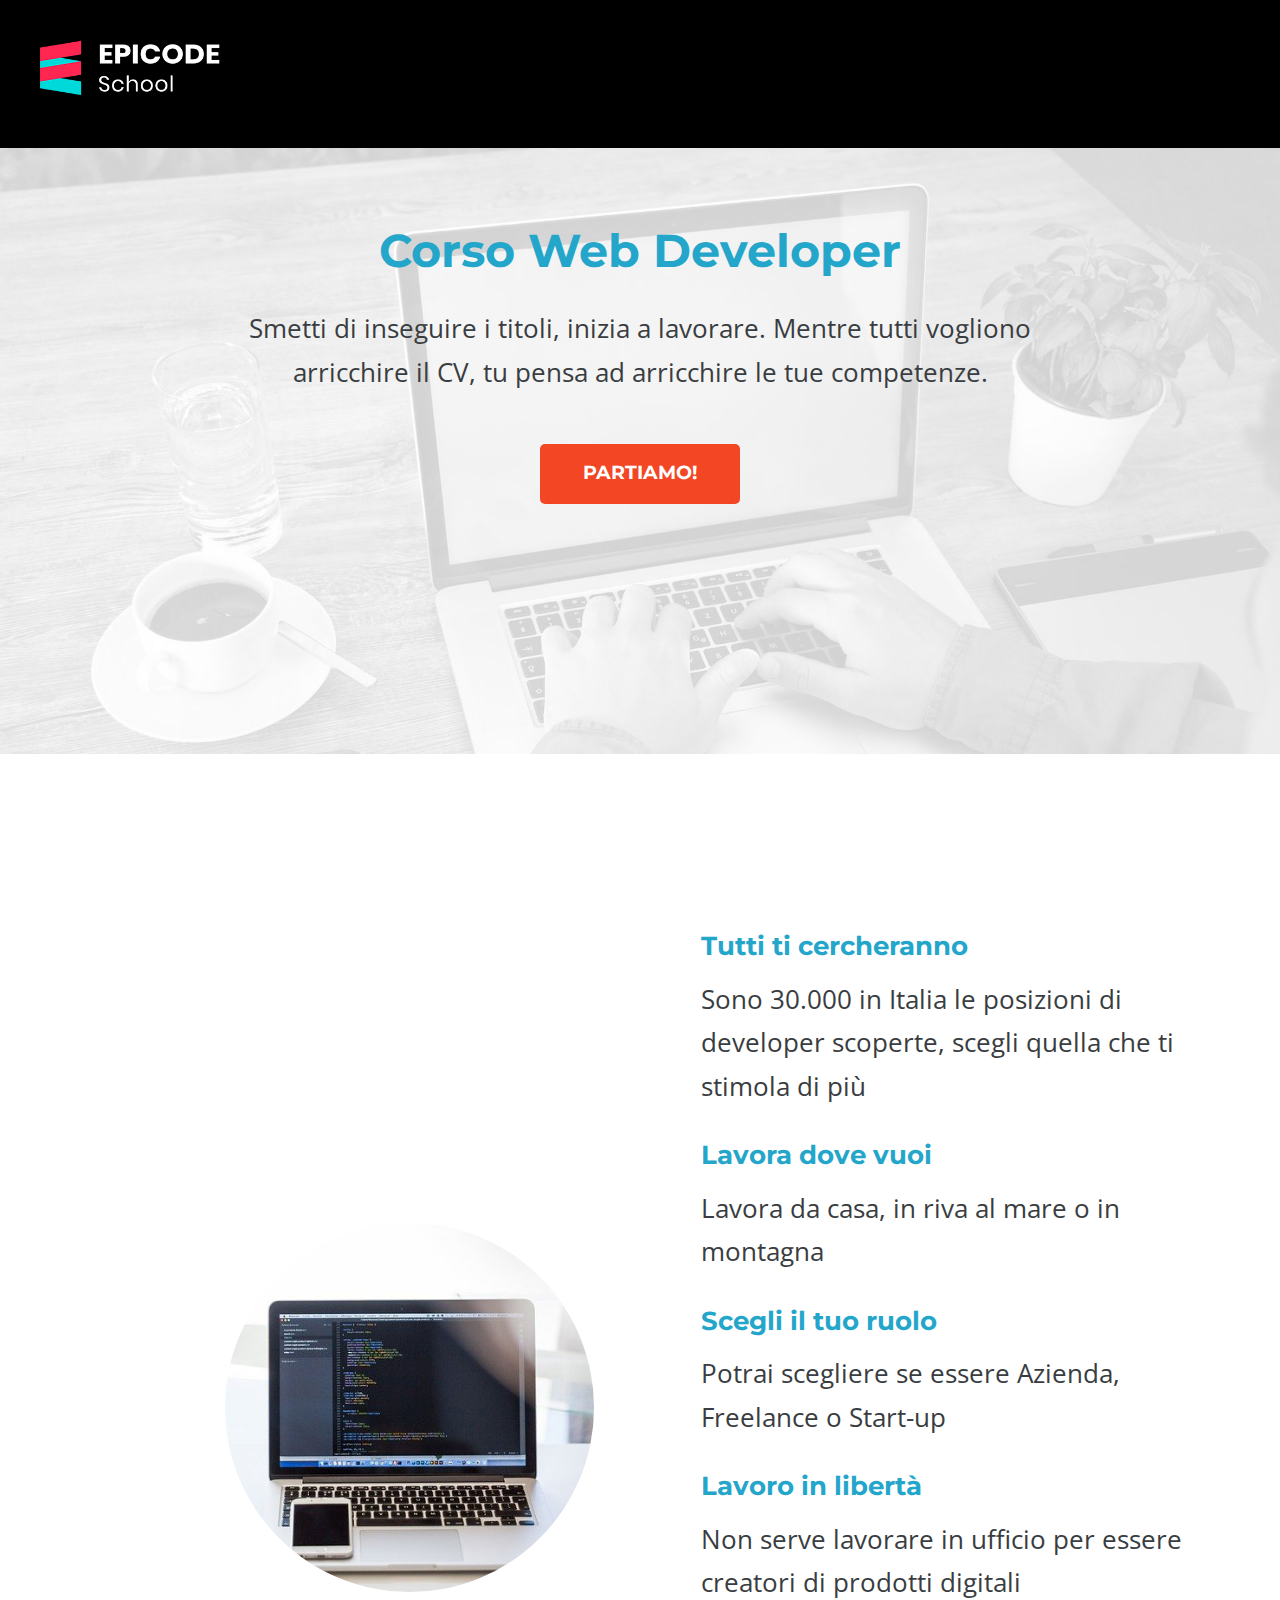
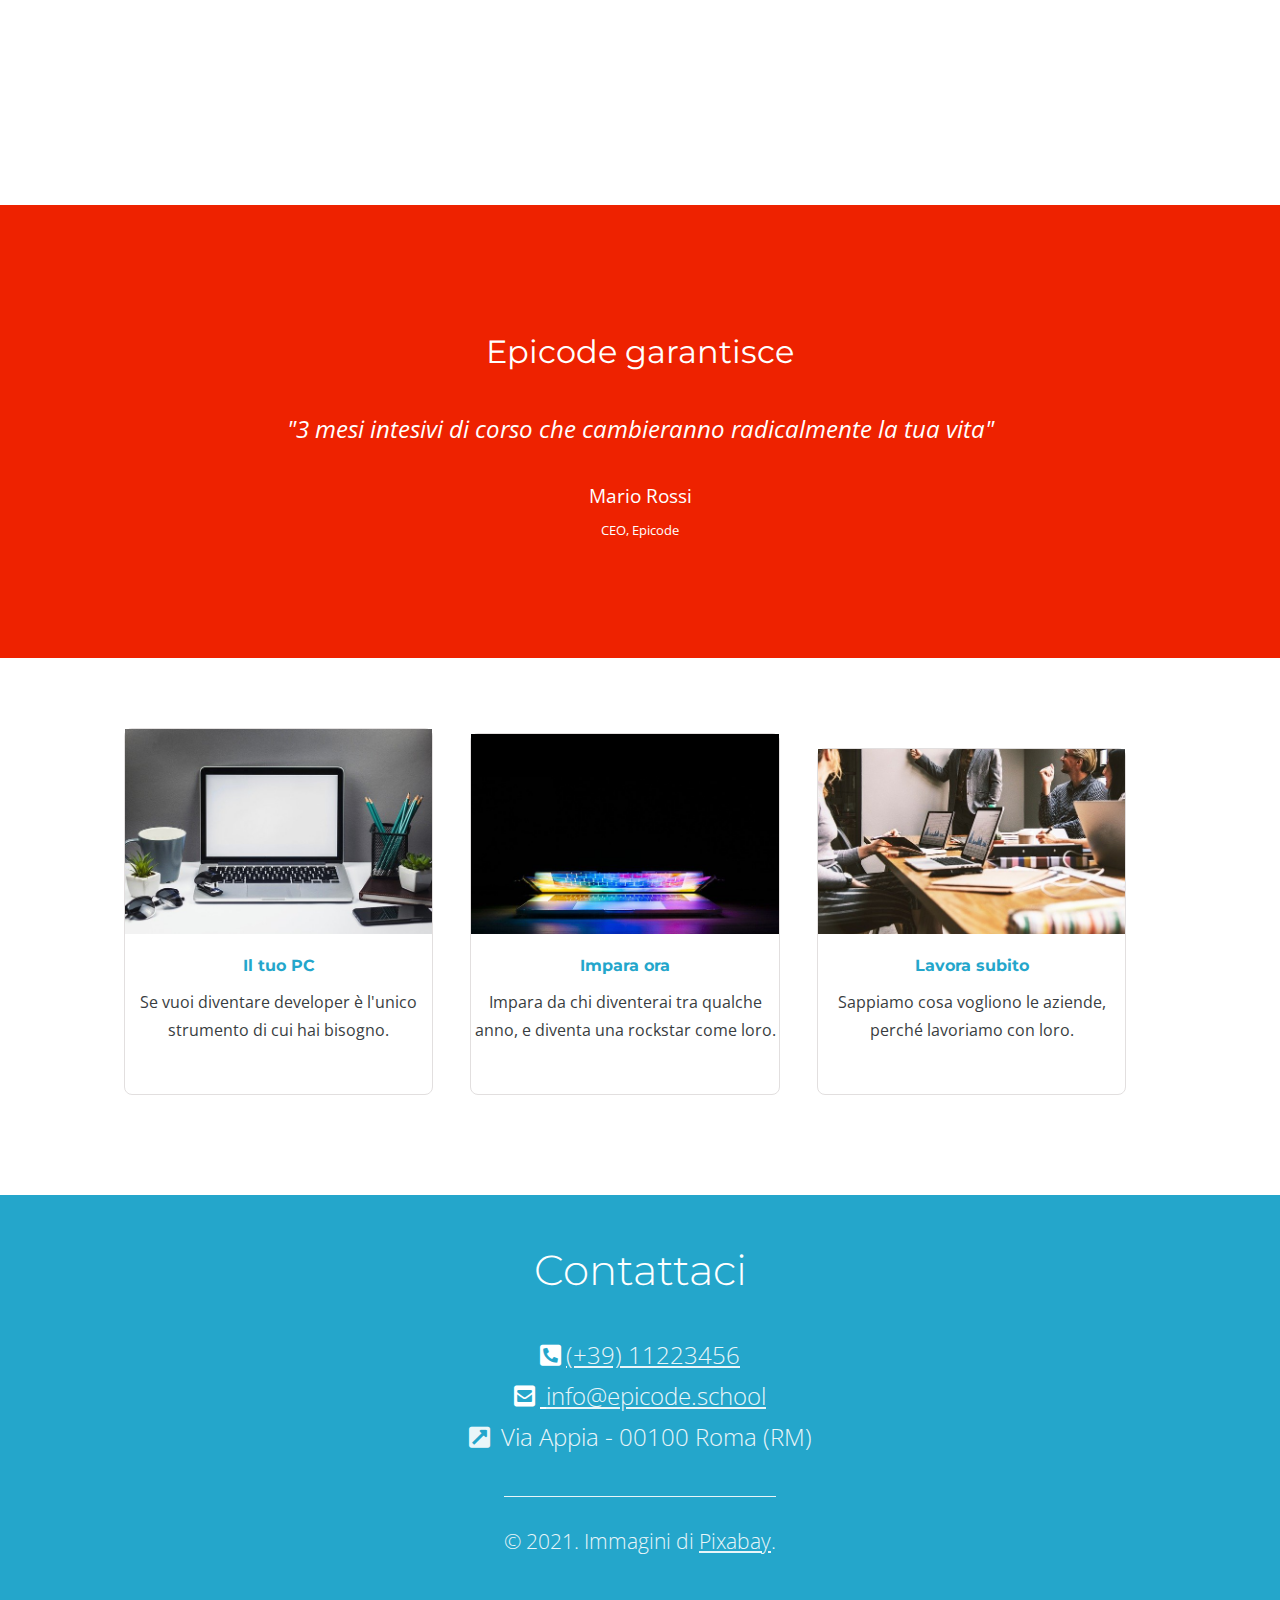
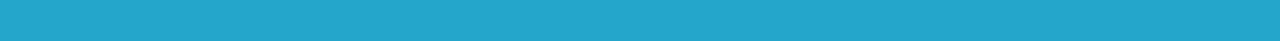
==== index - Desktop.html @ 157e1ded "U1-W1-D5 Finito + Extra" ====
<!DOCTYPE html>
<html lang="en">
  <head>
    <meta charset="UTF-8" />
    <meta http-equiv="X-UA-Compatible" content="IE=edge" />
    <meta name="viewport" content="width=device-width, initial-scale=1.0" />
    <meta
      name="description"
      content="Da zero a Epicode con i corsi completi per diventare uno sviluppatore professionista in 3 mesi."
    />
    <link rel="stylesheet" href="css/reset.css" />
    <link rel="stylesheet" href="css/font-awesome.css" />
    <link rel="preconnect" href="https://fonts.googleapis.com" />
    <link rel="preconnect" href="https://fonts.gstatic.com" crossorigin />
    <link
      href="https://fonts.googleapis.com/css2?family=Montserrat:wght@700&family=Open+Sans:ital,wght@0,300;0,400;0,700;1,400&display=swap"
      rel="stylesheet"
    />
    <link rel="stylesheet" href="css/style - desktop.css" />
    <title>Corso Web Developer - Epicode school</title>
  </head>
  <body>
    <!-- INIZIO HEADER -->
    <header class="header">
      <!-- LOGO -->
      <div class="logo-container">
        <img class="logo" src="images/logo.png" alt="Logo di Epicode" />
      </div>
      <!-- FINE LOGO -->

      <!-- INIZIO NAV -->
      <nav class="nav">
        <h1 class="title bold">Corso Web Developer</h1>
        <p class="sub-headline">
          Smetti di inseguire i titoli, inizia a lavorare. Mentre tutti vogliono
          arricchire il CV, tu pensa ad arricchire le tue competenze.
        </p>
        <div class="fake-button">
          <p><a class="link" href="#"> partiamo!</a></p>
        </div>
      </nav>
      <!-- FINE NAV -->
    </header>
    <!-- FINE HEADER -->

    <!-- INIZIO MAIN -->
    <main class="main">
      <!-- INIZIO SECTION 1-->
      <section class="section-1">
        <div class="circle-photo">
          <img src="./images/notebook.jpg" alt="Foto di un notebook" />
        </div>
        <div class="copy-container">
          <h4 class="paragraph-headings bold">Tutti ti cercheranno</h4>
          <p>
            Sono 30.000 in Italia le posizioni di developer scoperte, scegli
            quella che ti stimola di più
          </p>
          <h4 class="paragraph-headings bold">Lavora dove vuoi</h4>
          <p>Lavora da casa, in riva al mare o in montagna</p>
          <h4 class="paragraph-headings bold">Scegli il tuo ruolo</h4>
          <p>Potrai scegliere se essere Azienda, Freelance o Start-up</p>
          <h4 class="paragraph-headings bold">Lavoro in libertà</h4>
          <p>
            Non serve lavorare in ufficio per essere creatori di prodotti digitali
          </p>
        </div>
      </section>
      <!-- FINE SECTION 1-->

      <!-- INIZIO SECTION-2 -->

      <section class="section-2-red">
        <h3 class="cta guarantee">Epicode garantisce</h3>
        <p class="testimonial">
          "3 mesi intesivi di corso che cambieranno radicalmente la tua vita"
        </p>
        <p class="ceo-name">Mario Rossi</p>
        <p class="ceo">CEO, Epicode</p>
      </section>
      <!-- FINE SECTION 2 -->

      <!-- INIZIO SECTION 3-->
      <section class="section-3">
        <!-- PRIMO RIQUADRO IMG -->
        <div class="riquadri-img">
          <img src="./images/foto1.jpg" alt="Foto di un notebook" />
          <h2 class="paragraph-headings bold">Il tuo PC</h2>
          <p>
            Se vuoi diventare developer è l'unico strumento di cui hai bisogno.
          </p>
        </div>
        <!-- SECONDO RIQUADRO IMG-->
        <div class="riquadri-img">
          <img
            src="./images/foto2.jpg"
            alt="Foto di Nootebook con tastiera illuminata"
          />
          <p class="paragraph-headings bold">Impara ora</p>
          <p>
            Impara da chi diventerai tra qualche anno, e diventa una rockstar
            come loro.
          </p>
        </div>
        <!-- TERZO RIQUADRO IMG -->
        <div class="riquadri-img">
          <img src="./images/foto3.jpg" alt="Sviluppatori web in riunione" />
          <p class="paragraph-headings bold">Lavora subito</p>
          <p>Sappiamo cosa vogliono le aziende, perché lavoriamo con loro.</p>
        </div>
      </section>
      <!-- FINE SECOND SECTION -->
    </main>
    <!-- FINE MAIN -->

    <!-- INIZIO FOOTER -->
    <footer class="footer">
      <h5 class="cta">Contattaci</h5>
      <address class="address">
        <p class="footer-contact">
            
            <i class="fas fa-phone-square-alt"></i><a class="link" href="tel:+3911223456"
            >(+39) 11223456</a
        </p>
        <p class="footer-contact">
          <i class="fas fa-envelope-square"></i>
          <a class="link" href="mailto:info@epicode.school"
            >info@epicode.school</a
          >
        </p>
        <p class="footer-contact" id="last-contact"><i class="fas fa-external-link-square-alt"></i>
          Via Appia - 00100 Roma (RM)
        </p>
      </address>
      <p class="copy">
        &copy 2021. Immagini di <span class="pixabay">Pixabay</span>.
      </p>
    </footer>
    <!-- FINE FOOTER -->
  </body>
</html>
---- css/style - desktop.css ----
/* Your styles here */

/* COMMON */

body {
  text-align: center;
  color: #393d41;
  font-size: 1.6rem;
  font-family: "Open Sans", sans-serif;
  line-height: 1.7;
}

.bold {
  font-weight: 700;
  color: #24a6cb;
  font-family: "Montserrat", sans-serif;
}

.link {
  text-decoration: none;
  color: white;
}

.cta {
  font-family: "Montserrat", sans-serif;
  font-size: 2.6rem;
  margin-bottom: 30px;
}

/* HEADER */

.header .logo-container {
  background-color: black;
  padding: 40px;
  text-align: left;
}

.header .logo-container .logo {
  width: 180px;
}

/* NAV */

.nav {
  background-image: url(../images/banner.jpg);
  background-size: cover;
  background-repeat: no-repeat;
  padding-top: 80px;
  padding-left: 25px;
  padding-right: 25px;
  padding-bottom: 250px;
}

.nav .sub-headline {
  margin-left: 15%;
  margin-right: 15%;
}

.nav .title {
  font-family: "Montserrat", sans-serif;
  font-size: 2.9rem;
  line-height: 1;
  margin-bottom: 33px;
}

.nav .fake-button {
  font-weight: 700;
  font-size: 1.2rem;
  font-family: "Montserrat", sans-serif;
  text-transform: uppercase;
  background-color: #f24625;
  width: 200px;
  height: 60px;
  margin: 50px auto 0px;
  border-radius: 5px;
  line-height: 3;
}

/* FINE NAV */
/* FINE HEADER */

/* MAIN */

.section-1 {
  padding-top: 170px;
  padding-left: 25px;
  padding-right: 25px;
  padding-bottom: 170px;
  text-align: left;
}

/* SECTION-1 */

.main .section-1 p {
  margin-bottom: 25px;
}

.main .section-1 .paragraph-headings {
  margin-bottom: 10px;
}

.main .section-1 .circle-photo {
  margin: auto;
  margin-bottom: 30px;
  margin-top: 30px;
  border-radius: 50%;
  width: 30%;
  display: inline-block;
}

.main .section-1 .circle-photo img {
  width: 100%;
  border-radius: 50%;
  margin-left: 200px;
}

.main .section-1 .copy-container {
  width: 40%;
  display: inline-block;
  margin-left: 300px;
}

/* FINE SECTION-1 */

/* SECTION 2 */

.section-2-red {
  padding-top: 120px;
  padding-bottom: 110px;
  padding-left: 20px;
  padding-right: 20px;
  background-color: #ee2200;
  color: white;
}

.section-2-red .guarantee {
  font-size: 2rem;
}

.section-2-red .testimonial {
  font-style: italic;
  font-size: 1.5rem;
  margin-bottom: 30px;
}

.section-2-red .ceo-name {
  font-size: 1.2rem;
}

.section-2-red .ceo {
  line-height: 2.2rem;
  font-size: 0.8rem;
}

/* FINE SECTION-2 */

/* INIZIO SECTION-3 */

.section-3 {
  padding-top: 70px;
  padding-left: 25px;
  padding-right: 25px;
  padding-bottom: 60px;
}

.section-3 .riquadri-img {
  border: 1px solid #e2dfdf;
  padding-bottom: 50px;
  border-radius: 8px;
  margin-bottom: 40px;
  font-size: 1.4rem;
  display: inline-block;
  width: 25%;
  font-size: 1rem;
  margin-right: 30px;
}

.section-3 .riquadri-img img {
  width: 100%;
  margin: auto;
  margin-bottom: 10px;
}

.section-3 .riquadri-img .paragraph-headings {
  margin-bottom: 10px;
}

/* FINE SECTION 3 */
/* FINE MAIN */

/* FOOTER */

.footer {
  background-color: #24a6cb;
  color: rgba(255, 255, 255);
  padding-top: 40px;
  padding-bottom: 80px;
  font-weight: 300;
}

.footer .address .footer-contact {
  font-weight: 300;
  font-size: 1.5rem;
  text-decoration: underline;
}

.footer .address #last-contact {
  padding-bottom: 30px;
  margin-bottom: 30px;
  text-decoration: none;
  opacity: 0.9;
}

.footer .address .link {
  opacity: 0.9;
}

.footer .copy {
  padding-top: 30px;
  font-size: 1.3rem;
  opacity: 0.9;
  border-top: 1px solid white;
  display: inline;
}

.footer .copy .pixabay {
  text-decoration: underline;
}

.fas {
  margin-right: 5px;
}
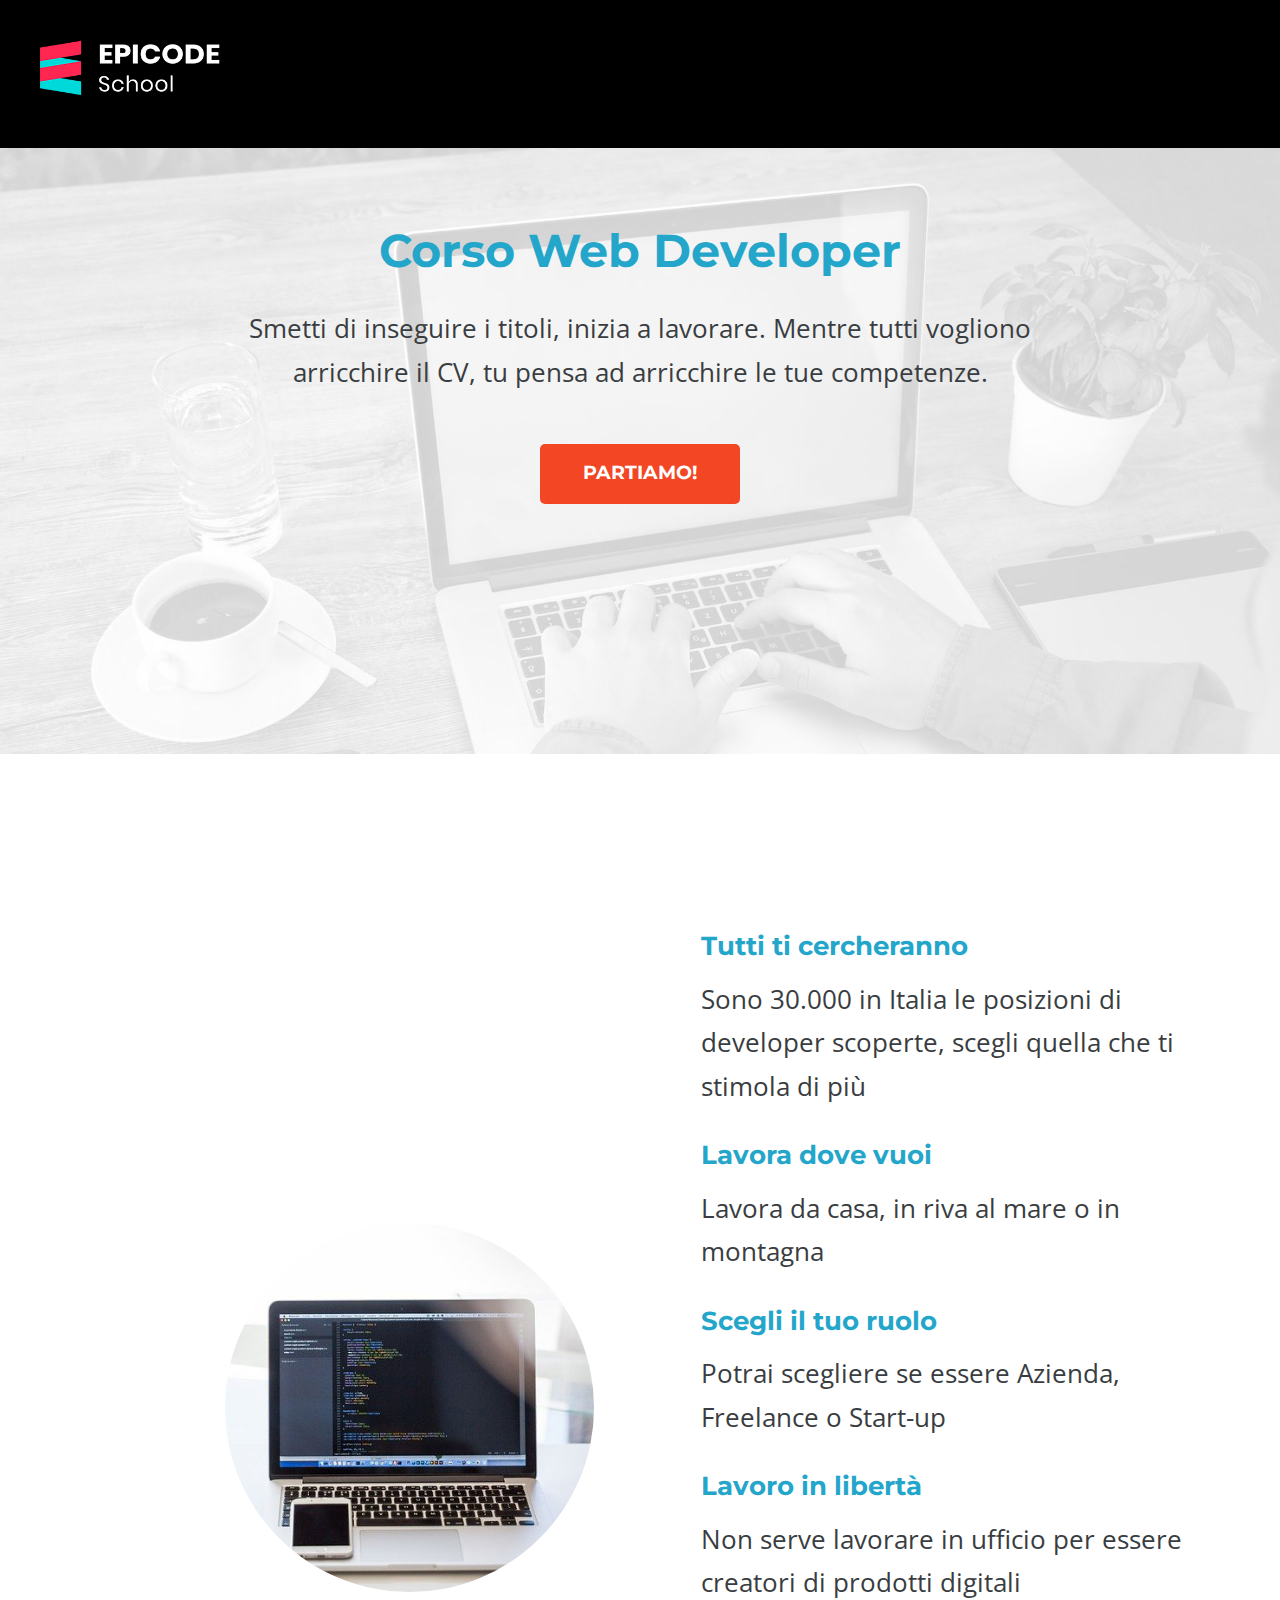
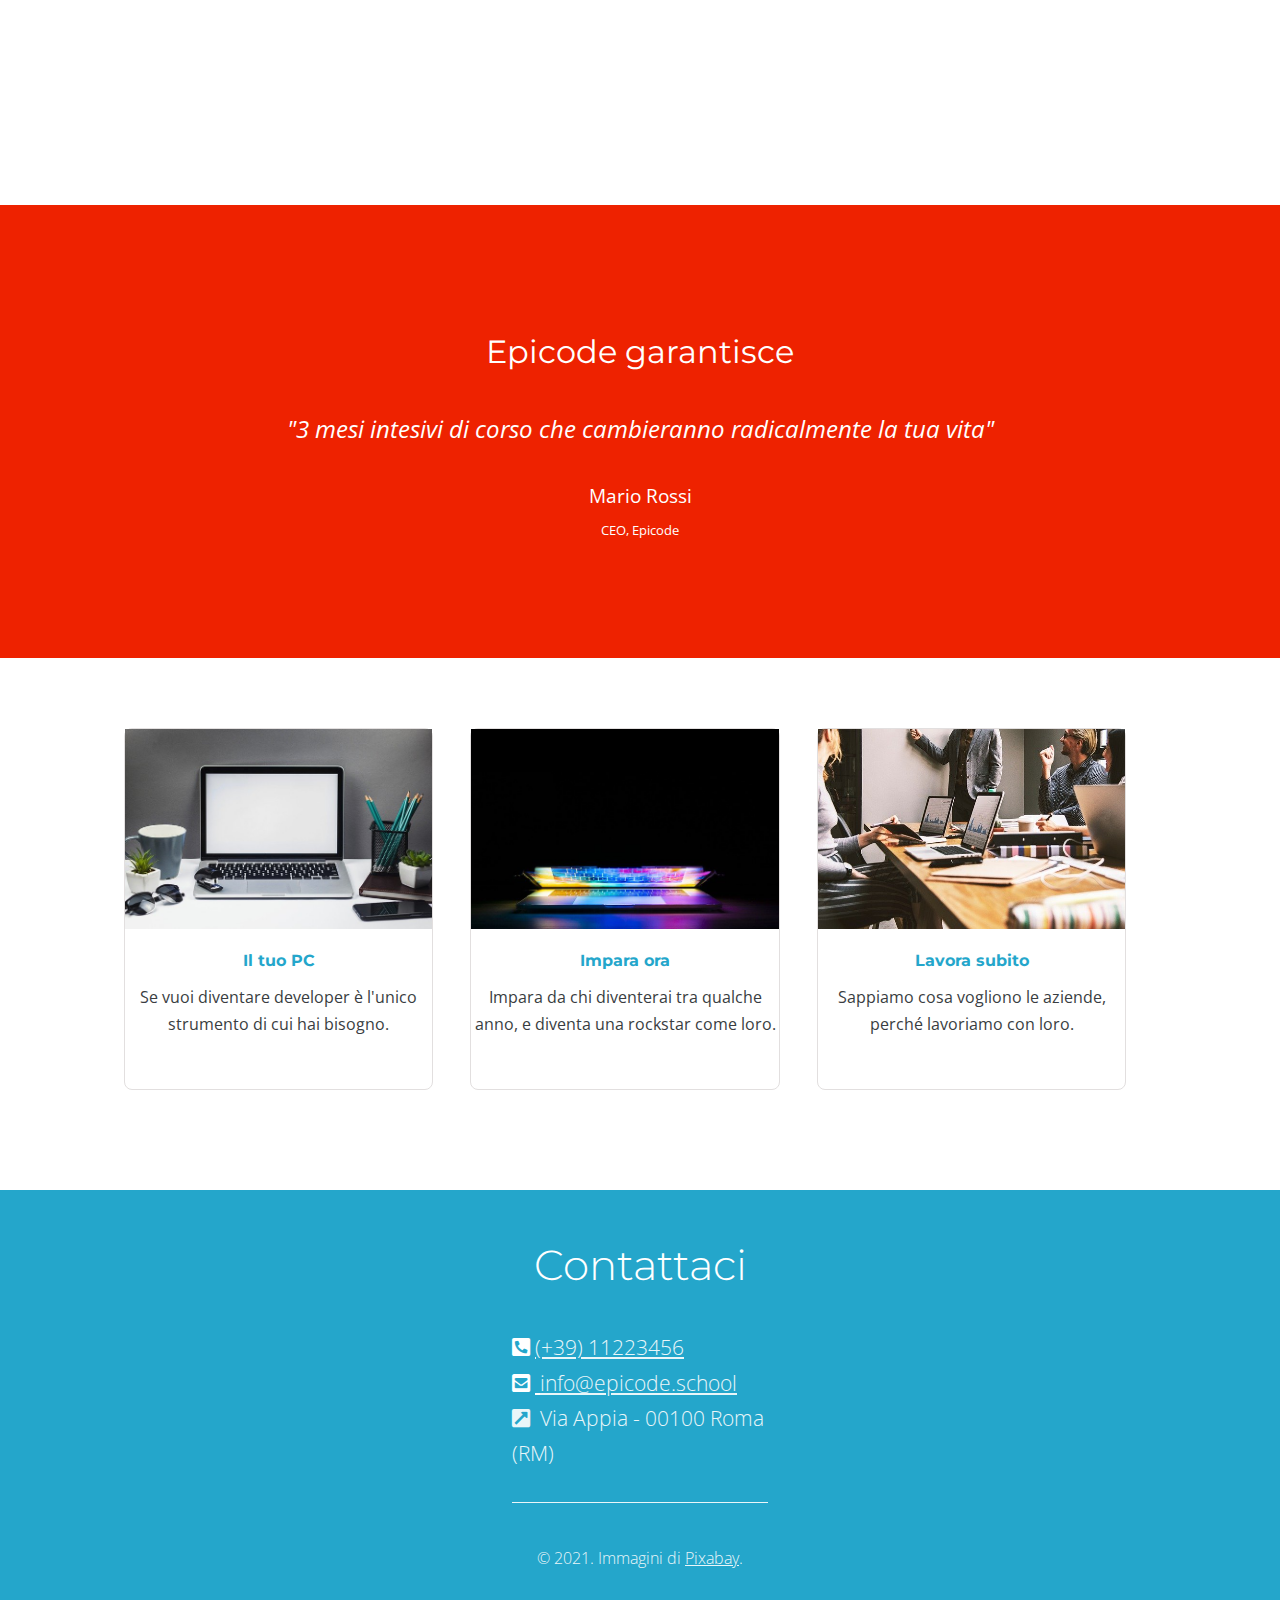
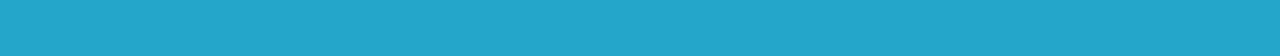
==== commit 373f2b4e: "U1-W1-D1 Compito finito e consegnato" ====
--- a/index - Desktop.html
+++ b/index - Desktop.html
@@ -118,7 +118,6 @@
       <h5 class="cta">Contattaci</h5>
       <address class="address">
         <p class="footer-contact">
-            
             <i class="fas fa-phone-square-alt"></i><a class="link" href="tel:+3911223456"
             >(+39) 11223456</a
         </p>
--- a/css/style - desktop.css
+++ b/css/style - desktop.css
@@ -177,6 +177,7 @@
 
 .section-3 .riquadri-img img {
   width: 100%;
+  height: 200px;
   margin: auto;
   margin-bottom: 10px;
 }
@@ -198,9 +199,15 @@
   font-weight: 300;
 }
 
+.footer .address {
+  text-align: left;
+  padding-left: 40%;
+  padding-right: 40%;
+}
+
 .footer .address .footer-contact {
   font-weight: 300;
-  font-size: 1.5rem;
+  font-size: 1.3rem;
   text-decoration: underline;
 }
 
@@ -209,6 +216,7 @@
   margin-bottom: 30px;
   text-decoration: none;
   opacity: 0.9;
+  border-bottom: 1px solid white;
 }
 
 .footer .address .link {
@@ -217,9 +225,8 @@
 
 .footer .copy {
   padding-top: 30px;
-  font-size: 1.3rem;
+  font-size: 1rem;
   opacity: 0.9;
-  border-top: 1px solid white;
   display: inline;
 }
 
